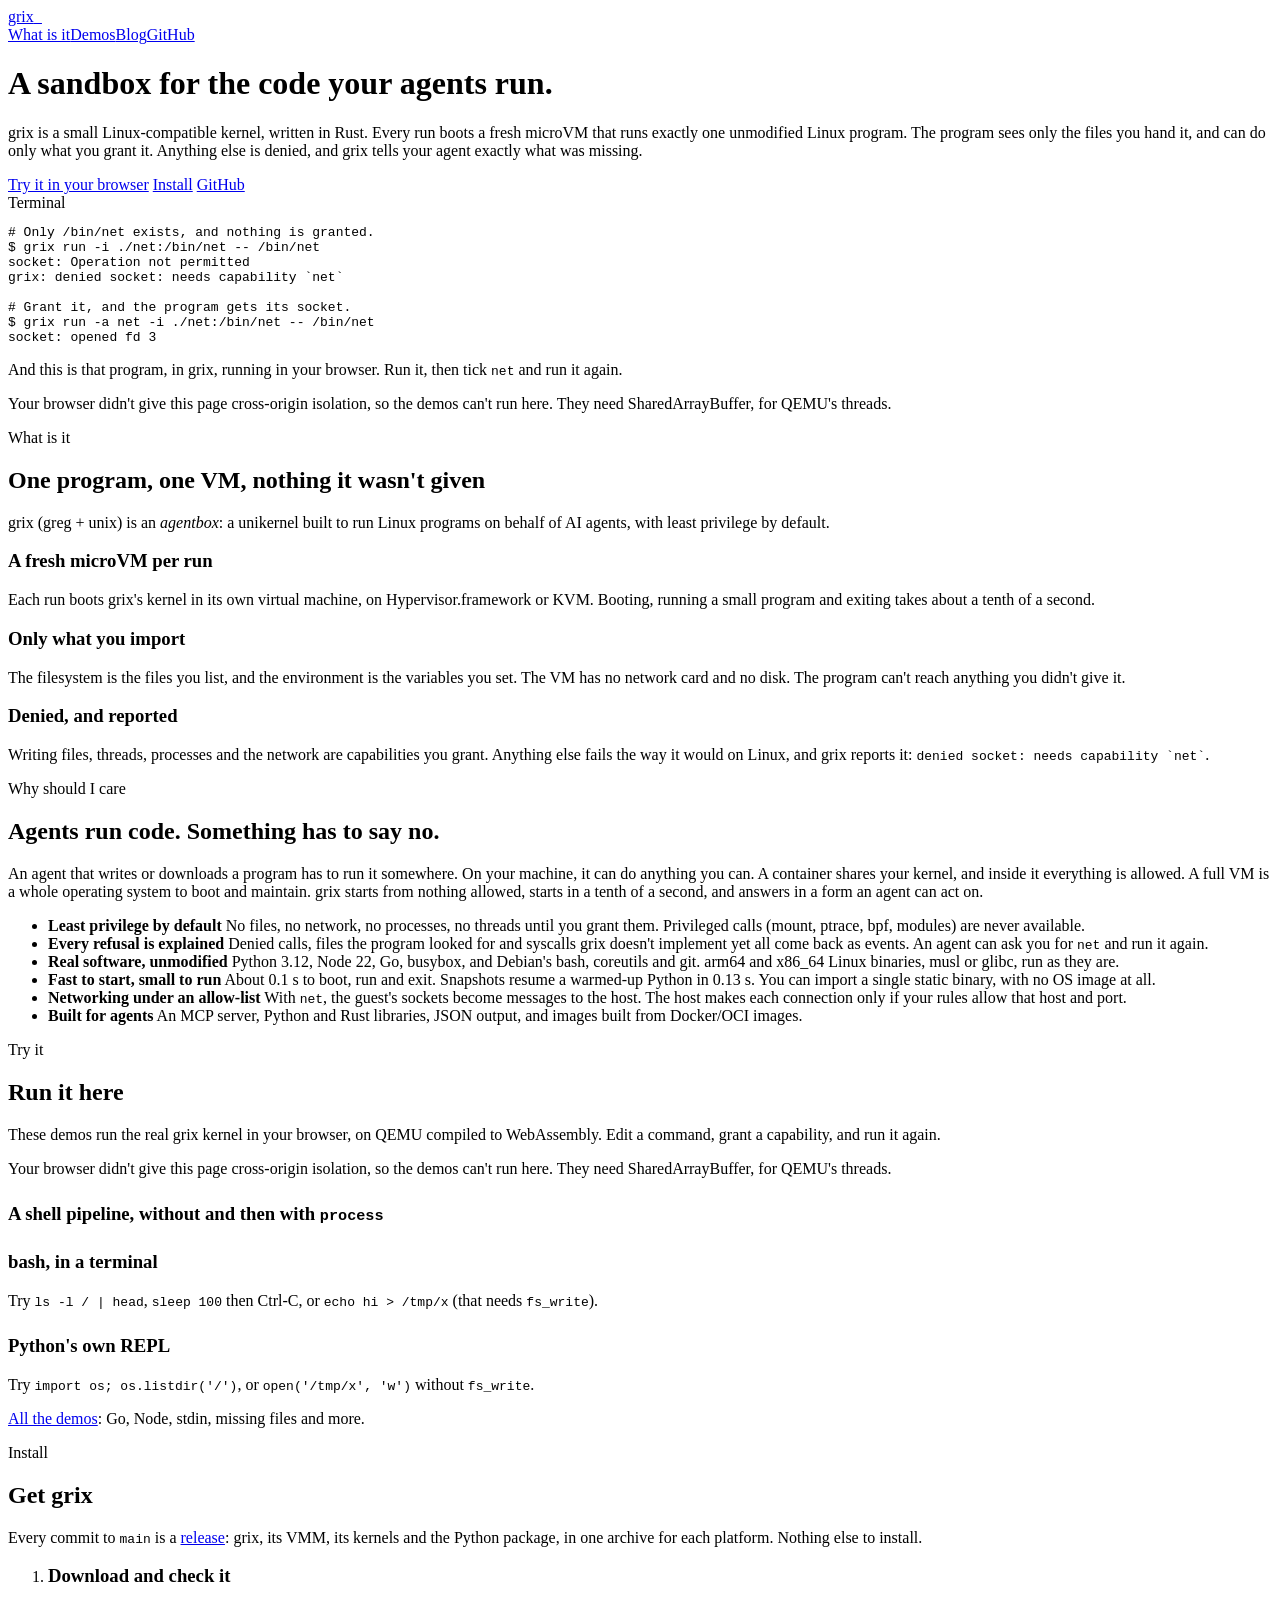
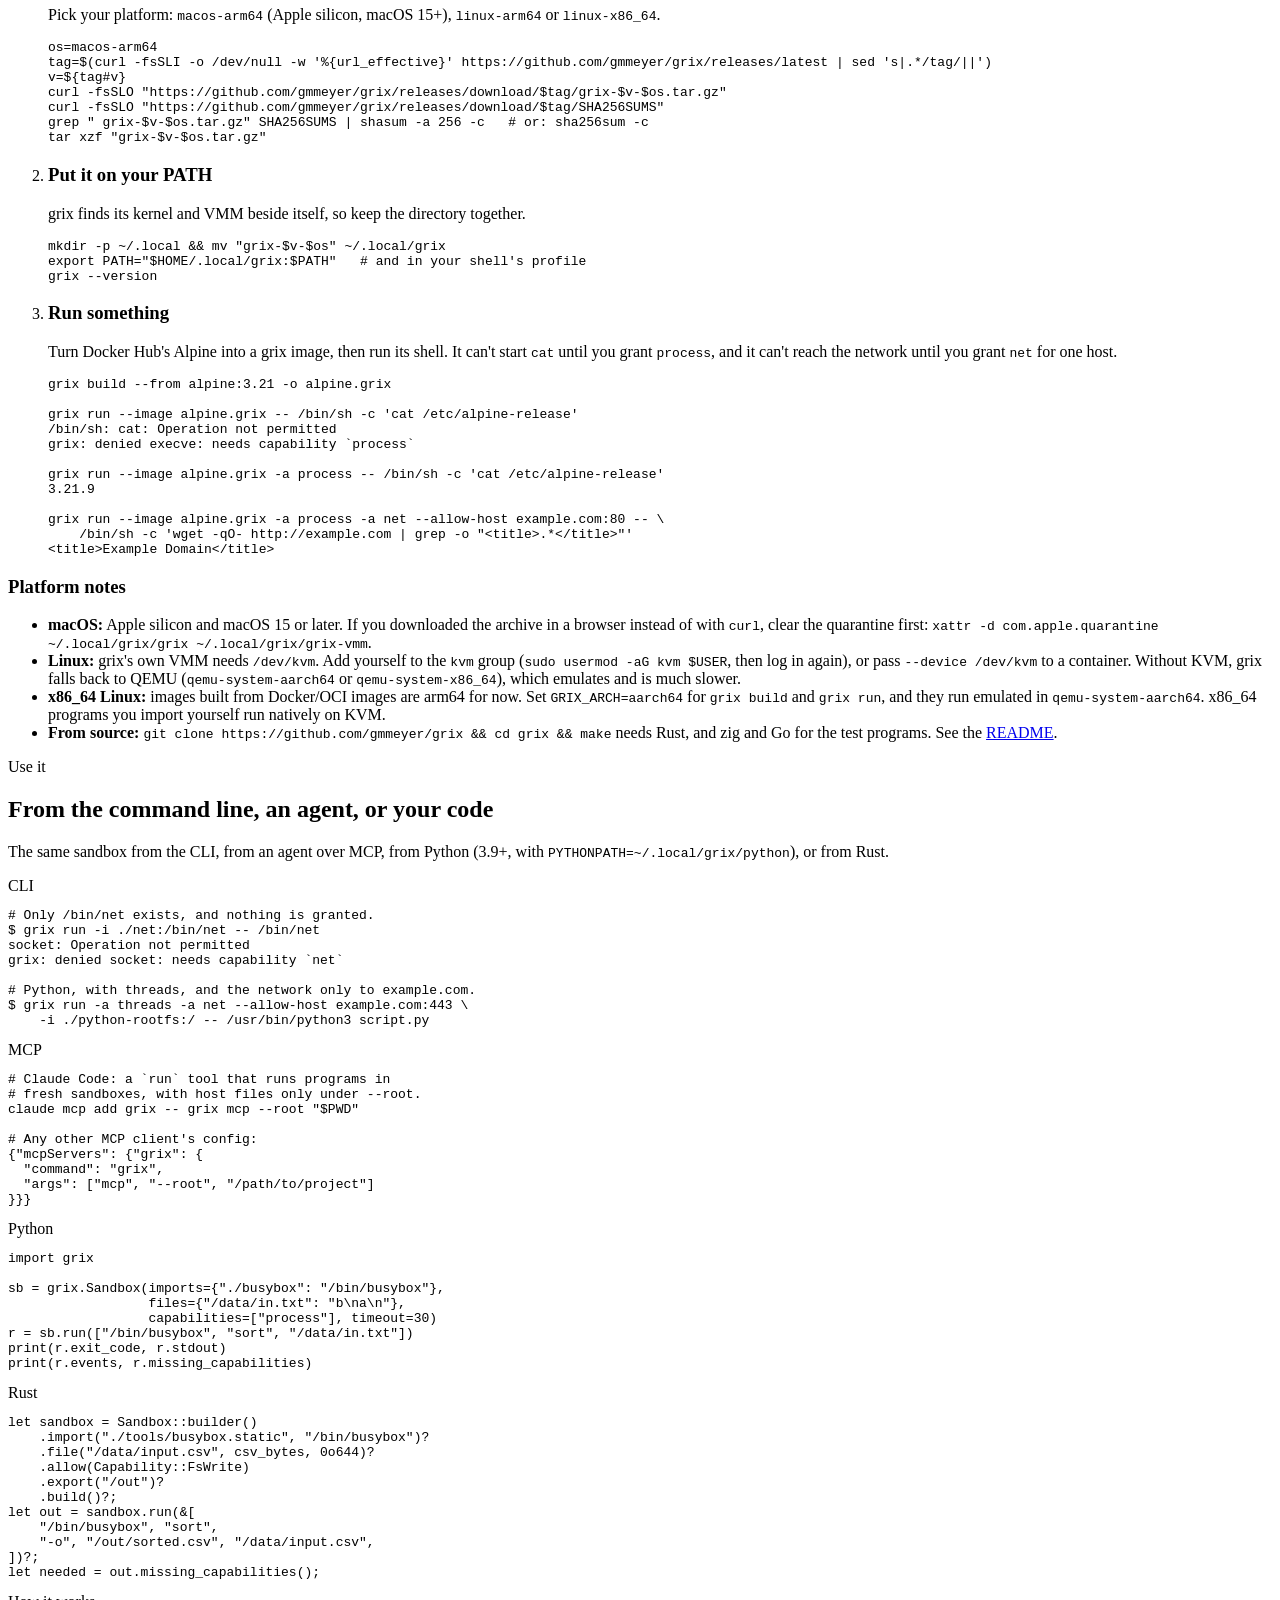
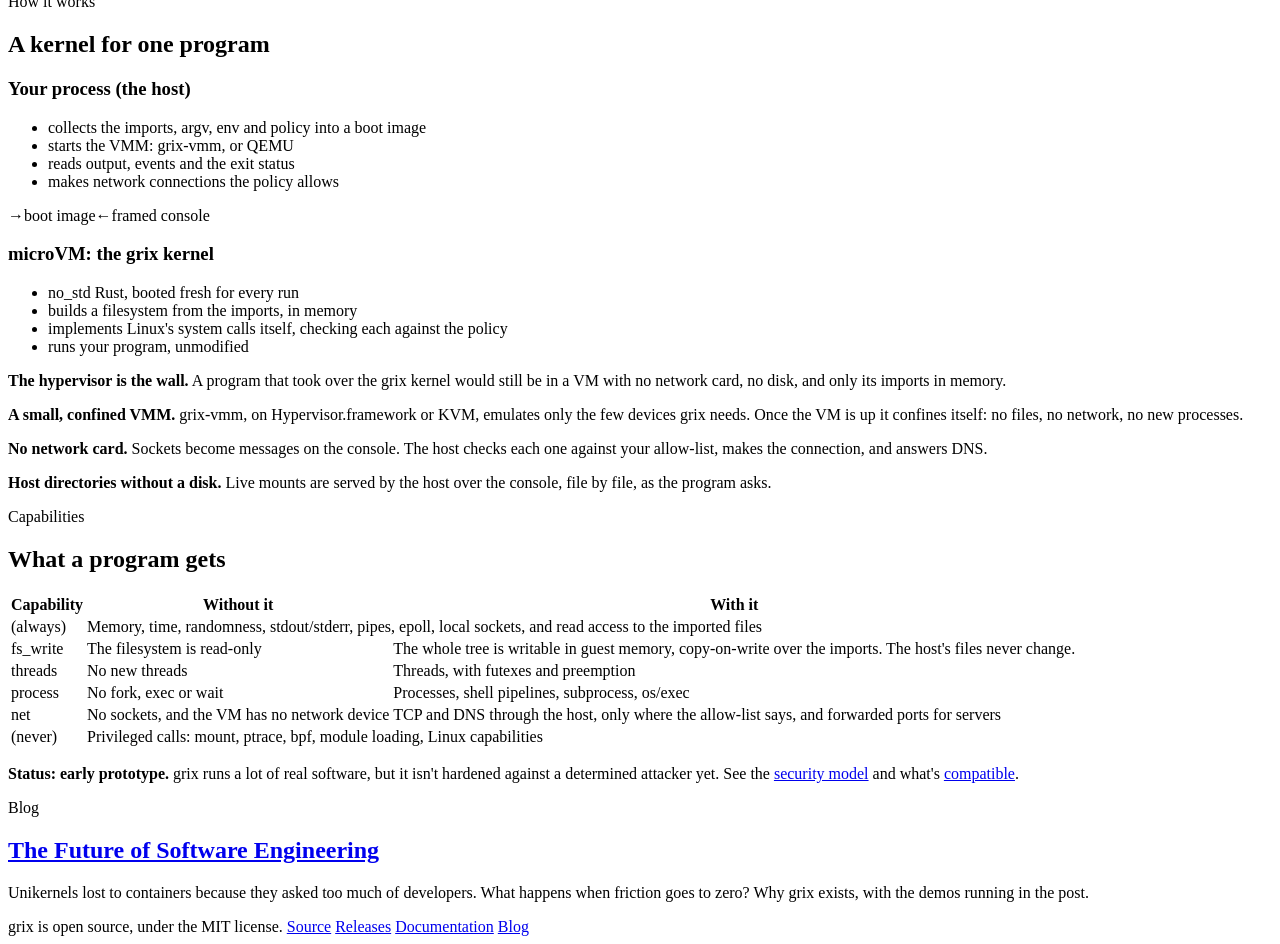
==== web/index.html @ 4836f851 "grixos.dev: Claude Code's MCP command in the MCP sample; samples that fit Run-on: Niteshift Co-Autho" ====
<!doctype html>
<html lang="en">
<head>
<meta charset="utf-8">
<meta name="viewport" content="width=device-width, initial-scale=1">
<title>grix: a sandbox for the code your agents run</title>
<meta name="description" content="grix: a sandbox for the code your agents run. A small Linux-compatible kernel in Rust that runs one program per microVM, with least privilege by default.">
<link rel="stylesheet" href="/site.css">
<script src="/coi-serviceworker.js"></script>
<script type="module" src="/grix-example.js"></script>
</head>
<body>
<header class="site-header"><div class="wrap">
  <a class="brand" href="/">grix<span>_</span></a>
  <nav class="site-nav"><a href="/#what" class="hide-sm">What is it</a><a href="/demos/">Demos</a><a href="/blog/">Blog</a><a href="https://github.com/gmmeyer/grix">GitHub</a></nav>
</div></header>
<main class="wrap">

<div class="hero">
  <div>
    <h1>A sandbox for the code your agents run.</h1>
    <p class="lead">grix is a small Linux-compatible kernel, written in Rust. Every run boots a fresh
    microVM that runs exactly one unmodified Linux program. The program sees only the files you hand it,
    and can do only what you grant it. Anything else is denied, and grix tells your agent exactly what
    was missing.</p>
    <div class="buttons">
      <a class="button primary" href="#try">Try it in your browser</a>
      <a class="button secondary" href="#install">Install</a>
      <a class="button secondary" href="https://github.com/gmmeyer/grix">GitHub</a>
    </div>
  </div>
  <div class="hero-demo">
    <div class="code"><div class="label">Terminal</div><pre><span class="c"># Only /bin/net exists, and nothing is granted.</span>
$ grix run -i ./net:/bin/net -- /bin/net
socket: Operation not permitted
<span class="deny">grix: denied socket: needs capability `net`</span>

<span class="c"># Grant it, and the program gets its socket.</span>
$ grix run -a net -i ./net:/bin/net -- /bin/net
socket: opened fd 3</pre></div>
    <grix-example command="/bin/net"
  caps="net"
  files='[{"src": "bin/net", "path": "/bin/net", "mode": 493}]'></grix-example>
    <p class="caption">And this is that program, in grix, running in your browser. Run it, then tick <code>net</code> and run it
    again.</p>
  </div>
</div>
<p class="isolation-warning" hidden>Your browser didn't give this page cross-origin isolation, so the demos can't run here. They need SharedArrayBuffer, for QEMU's threads.</p>

<section id="what">
  <div class="eyebrow">What is it</div>
  <h2>One program, one VM, nothing it wasn't given</h2>
  <p class="lead">grix (greg + unix) is an <em>agentbox</em>: a unikernel built to run Linux programs on
  behalf of AI agents, with least privilege by default.</p>
  <div class="cards">
    <div class="card"><h3>A fresh microVM per run</h3>
      <p>Each run boots grix's kernel in its own virtual machine, on Hypervisor.framework or KVM. Booting,
      running a small program and exiting takes about a tenth of a second.</p></div>
    <div class="card"><h3>Only what you import</h3>
      <p>The filesystem is the files you list, and the environment is the variables you set. The VM has
      no network card and no disk. The program can't reach anything you didn't give it.</p></div>
    <div class="card"><h3>Denied, and reported</h3>
      <p>Writing files, threads, processes and the network are capabilities you grant. Anything else fails
      the way it would on Linux, and grix reports it: <code>denied socket: needs capability `net`</code>.</p></div>
  </div>
</section>

<section id="why">
  <div class="eyebrow">Why should I care</div>
  <h2>Agents run code. Something has to say no.</h2>
  <p class="lead">An agent that writes or downloads a program has to run it somewhere. On your machine,
  it can do anything you can. A container shares your kernel, and inside it everything is allowed. A full
  VM is a whole operating system to boot and maintain. grix starts from nothing allowed, starts in a tenth
  of a second, and answers in a form an agent can act on.</p>
  <ul class="reasons">
    <li><strong>Least privilege by default</strong>
      <span>No files, no network, no processes, no threads until you grant them. Privileged calls (mount,
      ptrace, bpf, modules) are never available.</span></li>
    <li><strong>Every refusal is explained</strong>
      <span>Denied calls, files the program looked for and syscalls grix doesn't implement yet all come back
      as events. An agent can ask you for <code>net</code> and run it again.</span></li>
    <li><strong>Real software, unmodified</strong>
      <span>Python 3.12, Node 22, Go, busybox, and Debian's bash, coreutils and git. arm64 and x86_64
      Linux binaries, musl or glibc, run as they are.</span></li>
    <li><strong>Fast to start, small to run</strong>
      <span>About 0.1 s to boot, run and exit. Snapshots resume a warmed-up Python in 0.13 s. You can import
      a single static binary, with no OS image at all.</span></li>
    <li><strong>Networking under an allow-list</strong>
      <span>With <code>net</code>, the guest's sockets become messages to the host. The host makes each
      connection only if your rules allow that host and port.</span></li>
    <li><strong>Built for agents</strong>
      <span>An MCP server, Python and Rust libraries, JSON output, and images built from Docker/OCI
      images.</span></li>
  </ul>
</section>

<section id="try">
  <div class="eyebrow">Try it</div>
  <h2>Run it here</h2>
  <p class="lead">These demos run the real grix kernel in your browser, on QEMU compiled to WebAssembly.
  Edit a command, grant a capability, and run it again.</p>
  <p class="isolation-warning" hidden>Your browser didn't give this page cross-origin isolation, so the demos can't run here. They need SharedArrayBuffer, for QEMU's threads.</p>
  <h3 style="margin-top:1.6rem">A shell pipeline, without and then with <code>process</code></h3>
  <grix-example command="sh -c &#x27;echo hello world | tr a-z A-Z; seq 1 5 | sort -r | head -3; uname -a&#x27;"
  caps="process"
  env="PATH=/bin"
  files='[{"src": "bin/busybox", "path": "/bin/busybox", "mode": 493}, {"symlink": "busybox", "path": "/bin/sh"}, {"symlink": "busybox", "path": "/bin/cat"}, {"symlink": "busybox", "path": "/bin/ls"}, {"symlink": "busybox", "path": "/bin/tr"}, {"symlink": "busybox", "path": "/bin/sort"}, {"symlink": "busybox", "path": "/bin/uniq"}, {"symlink": "busybox", "path": "/bin/wc"}, {"symlink": "busybox", "path": "/bin/grep"}, {"symlink": "busybox", "path": "/bin/head"}, {"symlink": "busybox", "path": "/bin/seq"}, {"symlink": "busybox", "path": "/bin/sleep"}, {"symlink": "busybox", "path": "/bin/uname"}, {"symlink": "busybox", "path": "/bin/id"}, {"symlink": "busybox", "path": "/bin/ps"}, {"symlink": "busybox", "path": "/bin/yes"}, {"symlink": "busybox", "path": "/bin/env"}, {"symlink": "busybox", "path": "/bin/mkdir"}, {"symlink": "busybox", "path": "/bin/rm"}, {"symlink": "busybox", "path": "/bin/touch"}, {"symlink": "busybox", "path": "/bin/echo"}]'
  download="660 KB"></grix-example>
  <h3 style="margin-top:1.6rem">bash, in a terminal</h3>
  <p>Try <code>ls -l / | head</code>, <code>sleep 100</code> then Ctrl-C, or <code>echo hi &gt; /tmp/x</code>
  (that needs <code>fs_write</code>).</p>
  <grix-example command="bash"
  caps="process fs_write"
  allow="process"
  env='["PATH=/usr/local/bin:/usr/bin:/bin:/usr/sbin:/sbin", "HOME=/tmp", "TERM=xterm-256color", "PS1=grix:\\w\\$ "]'
  files='[{"tar": "rootfs/bash.tar.gz", "path": "/"}]'
  download="1.8 MB"
  tty></grix-example>
  <h3 style="margin-top:1.6rem">Python's own REPL</h3>
  <p>Try <code>import os; os.listdir('/')</code>, or <code>open('/tmp/x', 'w')</code> without
  <code>fs_write</code>.</p>
  <grix-example command="python3"
  caps="threads fs_write process net"
  allow="threads"
  env='["TERM=xterm-256color", "HOME=/tmp"]'
  files='[{"tar": "rootfs/python.tar.gz", "path": "/"}]'
  download="15 MB"
  tty memory="512"></grix-example>
  <p><a href="/demos/">All the demos</a>: Go, Node, stdin, missing files and more.</p>
</section>

<section id="install">
  <div class="eyebrow">Install</div>
  <h2>Get grix</h2>
  <p class="lead">Every commit to <code>main</code> is a <a href="https://github.com/gmmeyer/grix/releases">release</a>: grix, its
  VMM, its kernels and the Python package, in one archive for each platform. Nothing else to install.</p>

  <ol class="steps">
    <li>
      <h3>Download and check it</h3>
      <p>Pick your platform: <code>macos-arm64</code> (Apple silicon, macOS 15+), <code>linux-arm64</code> or
      <code>linux-x86_64</code>.</p>
      <div class="code"><pre>os=macos-arm64
tag=$(curl -fsSLI -o /dev/null -w '%{url_effective}' https://github.com/gmmeyer/grix/releases/latest | sed 's|.*/tag/||')
v=${tag#v}
curl -fsSLO "https://github.com/gmmeyer/grix/releases/download/$tag/grix-$v-$os.tar.gz"
curl -fsSLO "https://github.com/gmmeyer/grix/releases/download/$tag/SHA256SUMS"
grep " grix-$v-$os.tar.gz" SHA256SUMS | shasum -a 256 -c   <span class="c"># or: sha256sum -c</span>
tar xzf "grix-$v-$os.tar.gz"</pre></div>
    </li>
    <li>
      <h3>Put it on your PATH</h3>
      <p>grix finds its kernel and VMM beside itself, so keep the directory together.</p>
      <div class="code"><pre>mkdir -p ~/.local && mv "grix-$v-$os" ~/.local/grix
export PATH="$HOME/.local/grix:$PATH"   <span class="c"># and in your shell's profile</span>
grix --version</pre></div>
    </li>
    <li>
      <h3>Run something</h3>
      <p>Turn Docker Hub's Alpine into a grix image, then run its shell. It can't start <code>cat</code>
      until you grant <code>process</code>, and it can't reach the network until you grant <code>net</code>
      for one host.</p>
      <div class="code"><pre>grix build --from alpine:3.21 -o alpine.grix

grix run --image alpine.grix -- /bin/sh -c 'cat /etc/alpine-release'
<span class="c">/bin/sh: cat: Operation not permitted</span>
<span class="deny">grix: denied execve: needs capability `process`</span>

grix run --image alpine.grix -a process -- /bin/sh -c 'cat /etc/alpine-release'
<span class="c">3.21.9</span>

grix run --image alpine.grix -a process -a net --allow-host example.com:80 -- \
    /bin/sh -c 'wget -qO- http://example.com | grep -o "&lt;title&gt;.*&lt;/title&gt;"'
<span class="c">&lt;title&gt;Example Domain&lt;/title&gt;</span></pre></div>
    </li>
  </ol>

  <div class="platform-notes">
    <h3>Platform notes</h3>
    <ul>
      <li><strong>macOS:</strong> Apple silicon and macOS 15 or later. If you downloaded the archive in a
      browser instead of with <code>curl</code>, clear the quarantine first:
      <code>xattr -d com.apple.quarantine ~/.local/grix/grix ~/.local/grix/grix-vmm</code>.</li>
      <li><strong>Linux:</strong> grix's own VMM needs <code>/dev/kvm</code>. Add yourself to the
      <code>kvm</code> group (<code>sudo usermod -aG kvm $USER</code>, then log in again), or pass
      <code>--device /dev/kvm</code> to a container. Without KVM, grix falls back to QEMU
      (<code>qemu-system-aarch64</code> or <code>qemu-system-x86_64</code>), which emulates and is much
      slower.</li>
      <li><strong>x86_64 Linux:</strong> images built from Docker/OCI images are arm64 for now. Set
      <code>GRIX_ARCH=aarch64</code> for <code>grix build</code> and <code>grix run</code>, and they run
      emulated in <code>qemu-system-aarch64</code>. x86_64 programs you import yourself run natively on
      KVM.</li>
      <li><strong>From source:</strong> <code>git clone https://github.com/gmmeyer/grix &amp;&amp; cd grix &amp;&amp; make</code>
      needs Rust, and zig and Go for the test programs. See the
      <a href="https://github.com/gmmeyer/grix#quick-start">README</a>.</li>
    </ul>
  </div>
</section>

<section id="use">
  <div class="eyebrow">Use it</div>
  <h2>From the command line, an agent, or your code</h2>
  <p class="lead">The same sandbox from the CLI, from an agent over MCP, from Python (3.9+, with
  <code>PYTHONPATH=~/.local/grix/python</code>), or from Rust.</p>
  <div class="code-grid">
    <div class="code"><div class="label">CLI</div><pre><span class="c"># Only /bin/net exists, and nothing is granted.</span>
$ grix run -i ./net:/bin/net -- /bin/net
socket: Operation not permitted
<span class="deny">grix: denied socket: needs capability `net`</span>

<span class="c"># Python, with threads, and the network only to example.com.</span>
$ grix run -a threads -a net --allow-host example.com:443 \
    -i ./python-rootfs:/ -- /usr/bin/python3 script.py</pre></div>
    <div class="code"><div class="label">MCP</div><pre><span class="c"># Claude Code: a `run` tool that runs programs in
# fresh sandboxes, with host files only under --root.</span>
claude mcp add grix -- grix mcp --root "$PWD"

<span class="c"># Any other MCP client's config:</span>
{"mcpServers": {"grix": {
  "command": "grix",
  "args": ["mcp", "--root", "/path/to/project"]
}}}</pre></div>
    <div class="code"><div class="label">Python</div><pre>import grix

sb = grix.Sandbox(imports={"./busybox": "/bin/busybox"},
                  files={"/data/in.txt": "b\na\n"},
                  capabilities=["process"], timeout=30)
r = sb.run(["/bin/busybox", "sort", "/data/in.txt"])
print(r.exit_code, r.stdout)
print(r.events, r.missing_capabilities)</pre></div>
    <div class="code"><div class="label">Rust</div><pre>let sandbox = Sandbox::builder()
    .import("./tools/busybox.static", "/bin/busybox")?
    .file("/data/input.csv", csv_bytes, 0o644)?
    .allow(Capability::FsWrite)
    .export("/out")?
    .build()?;
let out = sandbox.run(&amp;[
    "/bin/busybox", "sort",
    "-o", "/out/sorted.csv", "/data/input.csv",
])?;
let needed = out.missing_capabilities();</pre></div>
  </div>
</section>

<section id="how">
  <div class="eyebrow">How it works</div>
  <h2>A kernel for one program</h2>
  <div class="diagram">
    <div class="box"><h3>Your process (the host)</h3><ul>
      <li>collects the imports, argv, env and policy into a boot image</li>
      <li>starts the VMM: grix-vmm, or QEMU</li>
      <li>reads output, events and the exit status</li>
      <li>makes network connections the policy allows</li></ul></div>
    <div class="arrows"><span><b>→</b>boot image</span><span><b>←</b>framed console</span></div>
    <div class="box vm"><h3>microVM: the grix kernel</h3><ul>
      <li>no_std Rust, booted fresh for every run</li>
      <li>builds a filesystem from the imports, in memory</li>
      <li>implements Linux's system calls itself, checking each against the policy</li>
      <li>runs your program, unmodified</li></ul></div>
  </div>
  <div class="points">
    <p><strong>The hypervisor is the wall.</strong> A program that took over the grix kernel would still be in
    a VM with no network card, no disk, and only its imports in memory.</p>
    <p><strong>A small, confined VMM.</strong> grix-vmm, on Hypervisor.framework or KVM, emulates only the few devices grix needs.
    Once the VM is up it confines itself: no files, no network, no new processes.</p>
    <p><strong>No network card.</strong> Sockets become messages on the console. The host checks each one
    against your allow-list, makes the connection, and answers DNS.</p>
    <p><strong>Host directories without a disk.</strong> Live mounts are served by the host over the console,
    file by file, as the program asks.</p>
  </div>
</section>

<section id="capabilities">
  <div class="eyebrow">Capabilities</div>
  <h2>What a program gets</h2>
  <div class="table-wrap"><table>
    <tr><th>Capability</th><th>Without it</th><th>With it</th></tr>
    <tr><td>(always)</td><td colspan="2">Memory, time, randomness, stdout/stderr, pipes, epoll, local sockets, and read access to the imported files</td></tr>
    <tr><td>fs_write</td><td>The filesystem is read-only</td><td>The whole tree is writable in guest memory, copy-on-write over the imports. The host's files never change.</td></tr>
    <tr><td>threads</td><td>No new threads</td><td>Threads, with futexes and preemption</td></tr>
    <tr><td>process</td><td>No fork, exec or wait</td><td>Processes, shell pipelines, subprocess, os/exec</td></tr>
    <tr><td>net</td><td>No sockets, and the VM has no network device</td><td>TCP and DNS through the host, only where the allow-list says, and forwarded ports for servers</td></tr>
    <tr><td>(never)</td><td colspan="2">Privileged calls: mount, ptrace, bpf, module loading, Linux capabilities</td></tr>
  </table></div>
  <p class="note"><strong>Status: early prototype.</strong> grix runs a lot of real software, but it isn't
  hardened against a determined attacker yet. See the <a href="https://github.com/gmmeyer/grix#security-model">security model</a>
  and what's <a href="https://github.com/gmmeyer/grix#compatibility">compatible</a>.</p>
</section>

<section id="blog">
  <div class="eyebrow">Blog</div>
  <h2><a href="/blog/unikernels/">The Future of Software Engineering</a></h2>
  <p class="lead">Unikernels lost to containers because they asked too much of developers. What happens
  when friction goes to zero? Why grix exists, with the demos running in the post.</p>
</section>

</main>
<footer class="site-footer"><div class="wrap">
  <span>grix is open source, under the MIT license.</span>
  <a href="https://github.com/gmmeyer/grix">Source</a>
  <a href="https://github.com/gmmeyer/grix/releases">Releases</a>
  <a href="https://github.com/gmmeyer/grix#readme">Documentation</a>
  <a href="/blog/">Blog</a>
</div></footer>
<script>
  // The demos need SharedArrayBuffer (QEMU's threads); say so where the
  // page couldn't get it.
  if (!crossOriginIsolated) {
    for (const el of document.querySelectorAll('.isolation-warning')) el.hidden = false;
  }
</script>
</body>
</html>
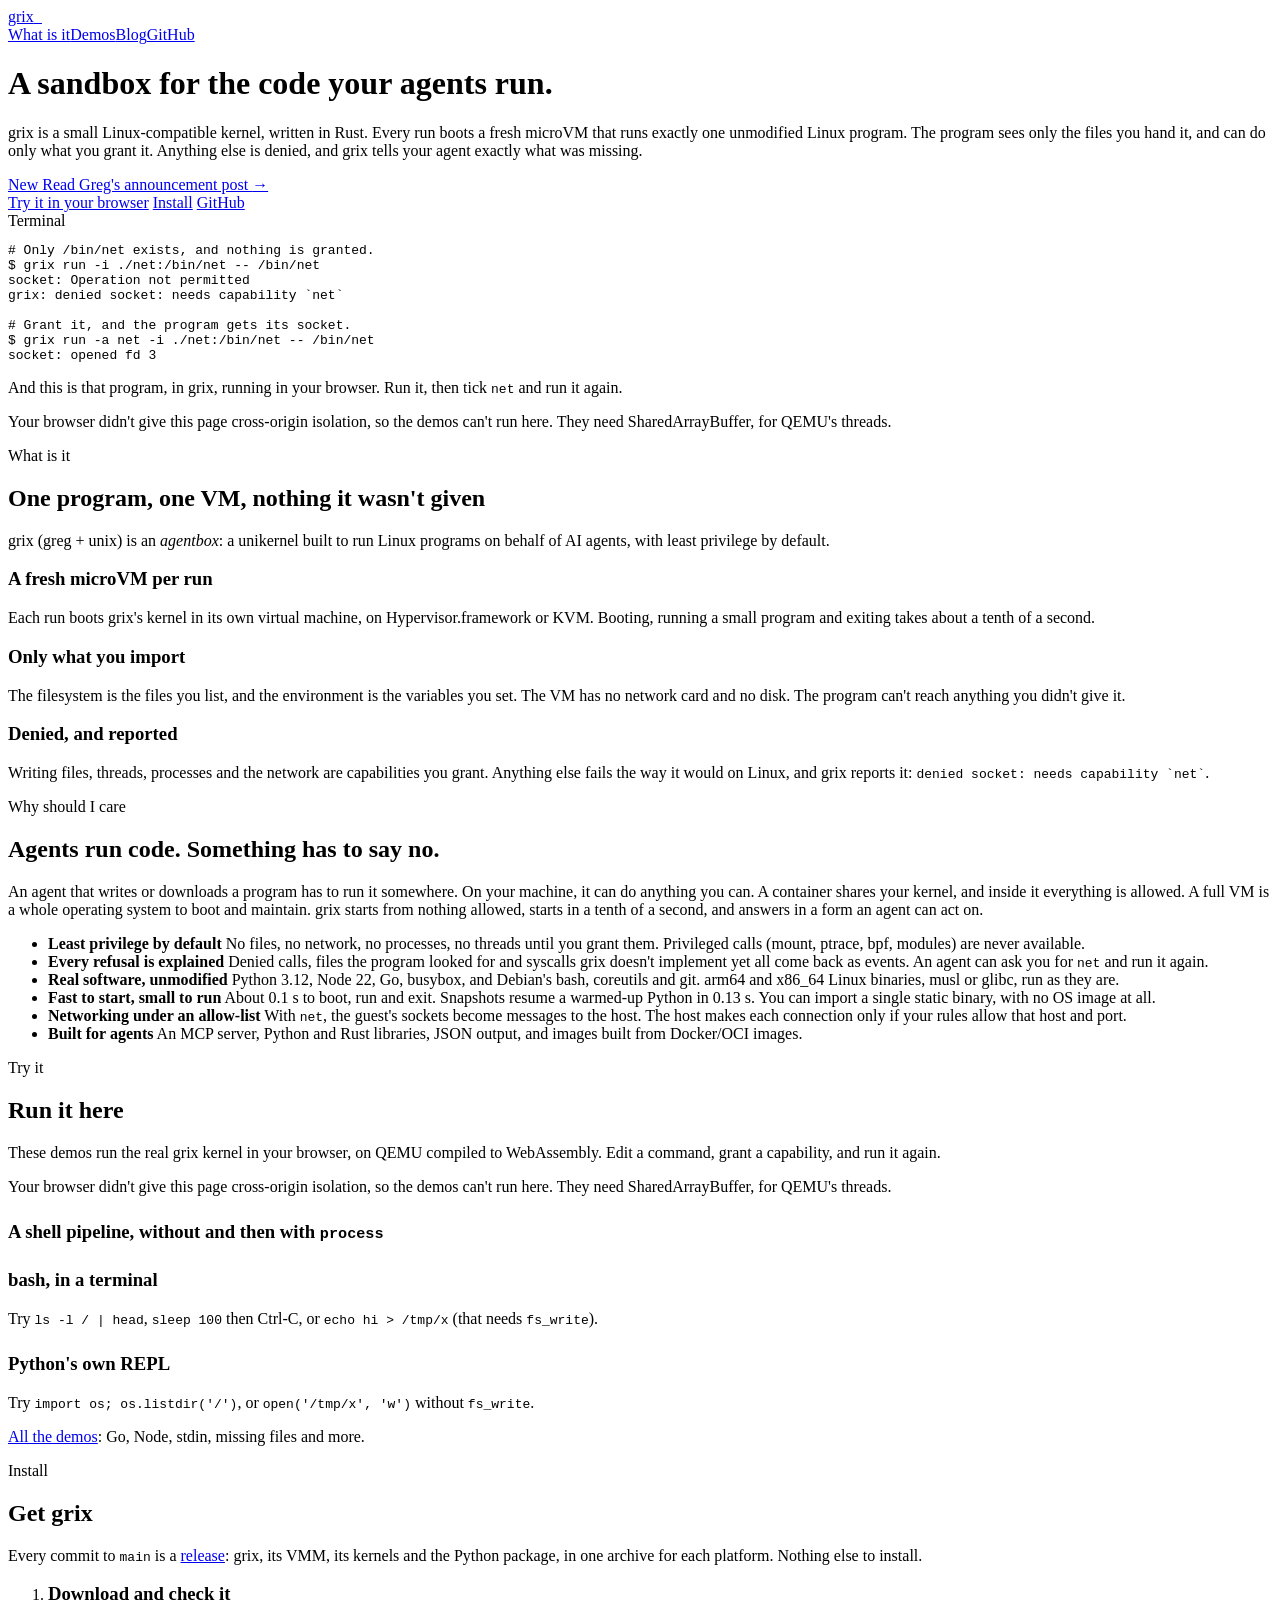
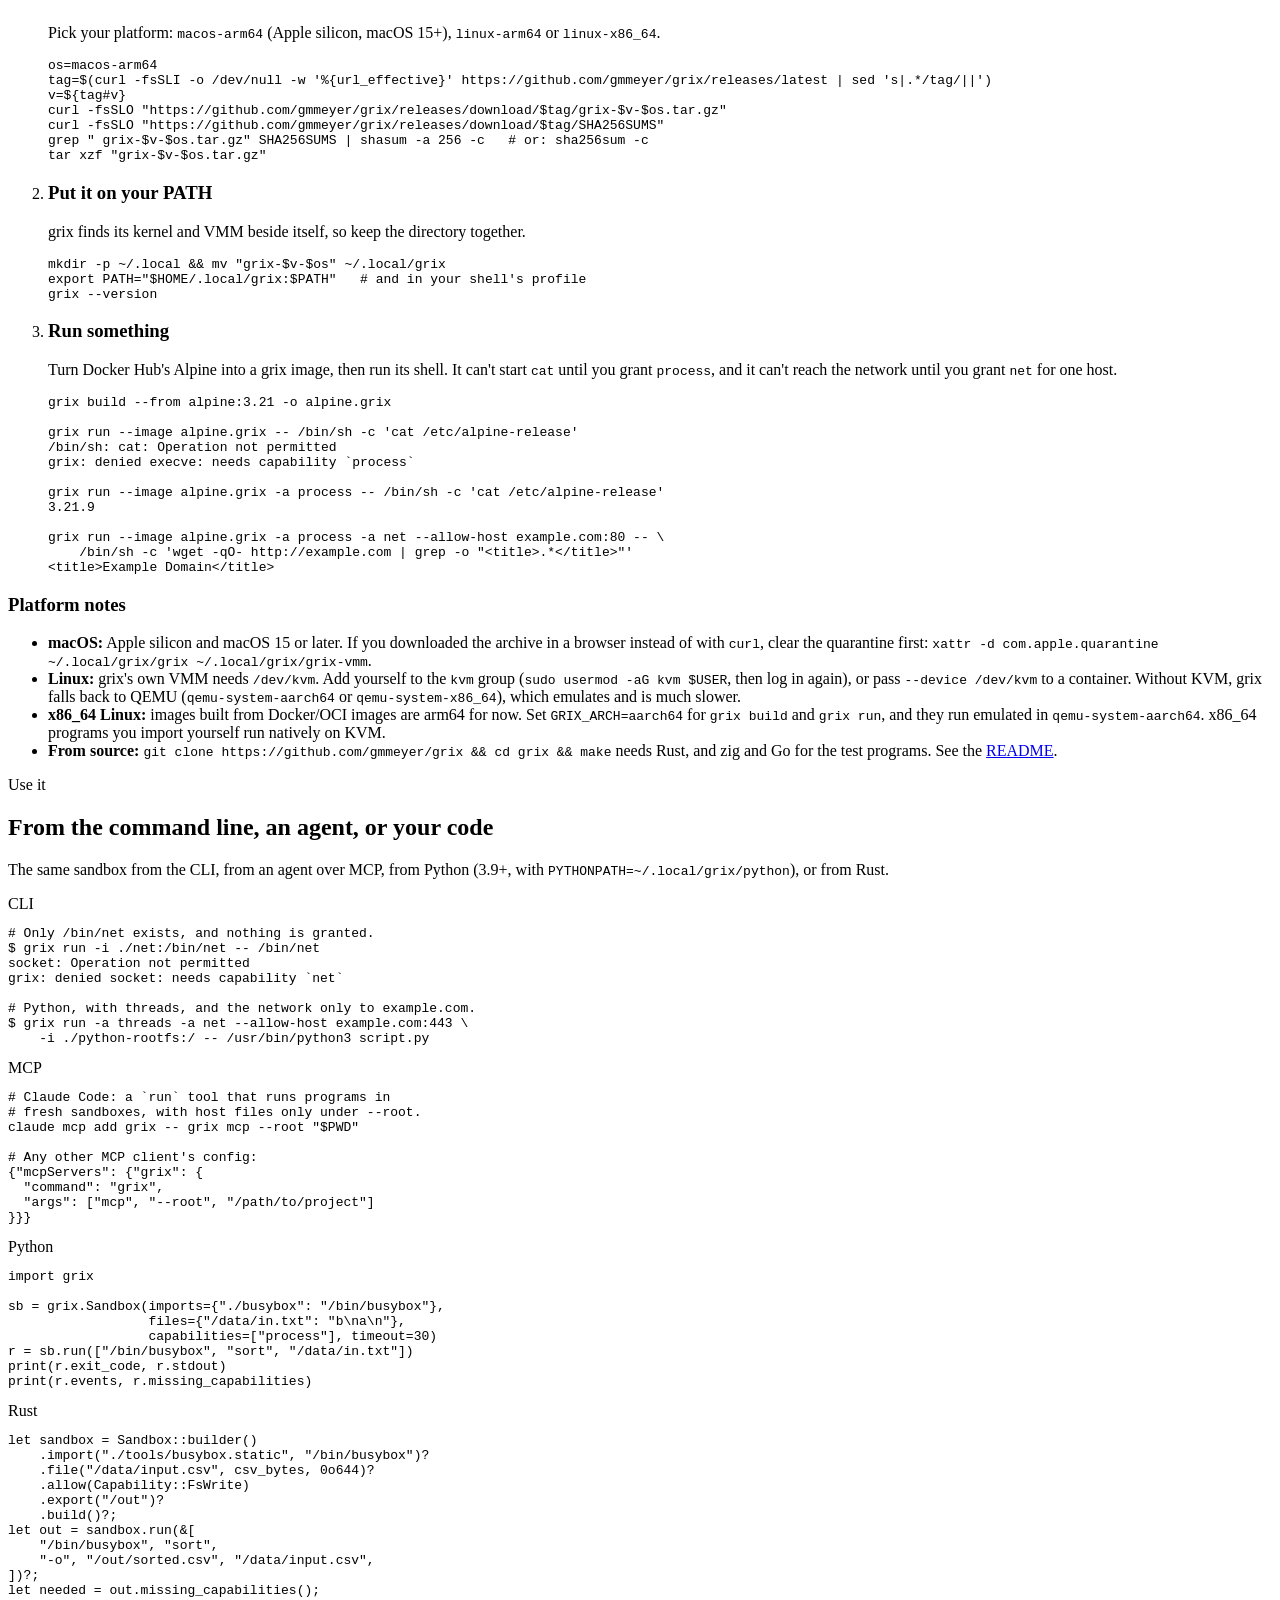
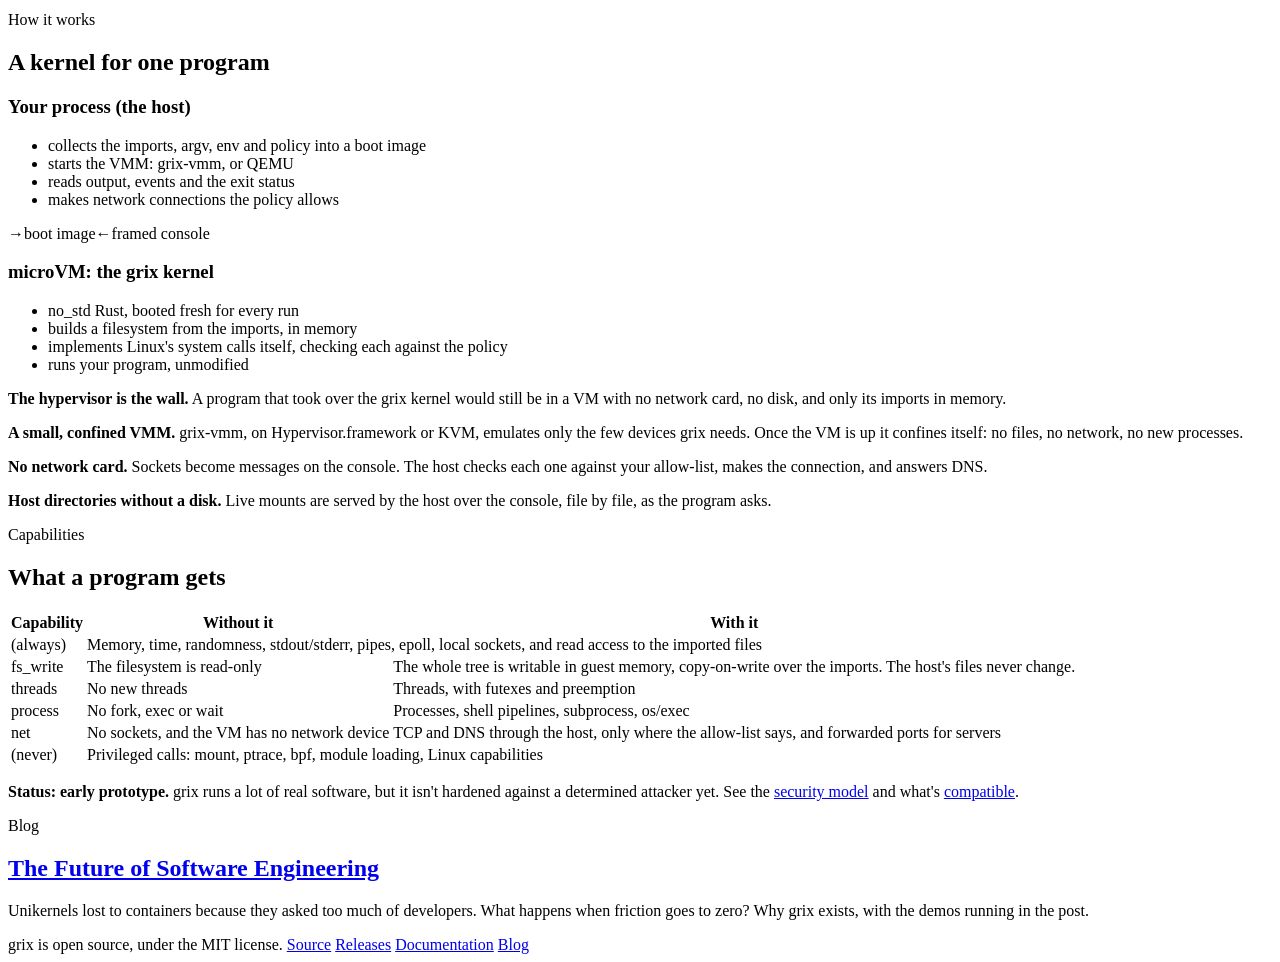
==== commit 5f19c2f1: "grixos.dev: an announcement link in the hero; fresh code after each deploy The hero links to Greg's " ====
--- a/web/index.html
+++ b/web/index.html
@@ -23,6 +23,8 @@
     microVM that runs exactly one unmodified Linux program. The program sees only the files you hand it,
     and can do only what you grant it. Anything else is denied, and grix tells your agent exactly what
     was missing.</p>
+    <a class="announce" href="/blog/unikernels/"><span class="tag">New</span>
+      Read Greg's announcement post <span aria-hidden="true">→</span></a>
     <div class="buttons">
       <a class="button primary" href="#try">Try it in your browser</a>
       <a class="button secondary" href="#install">Install</a>
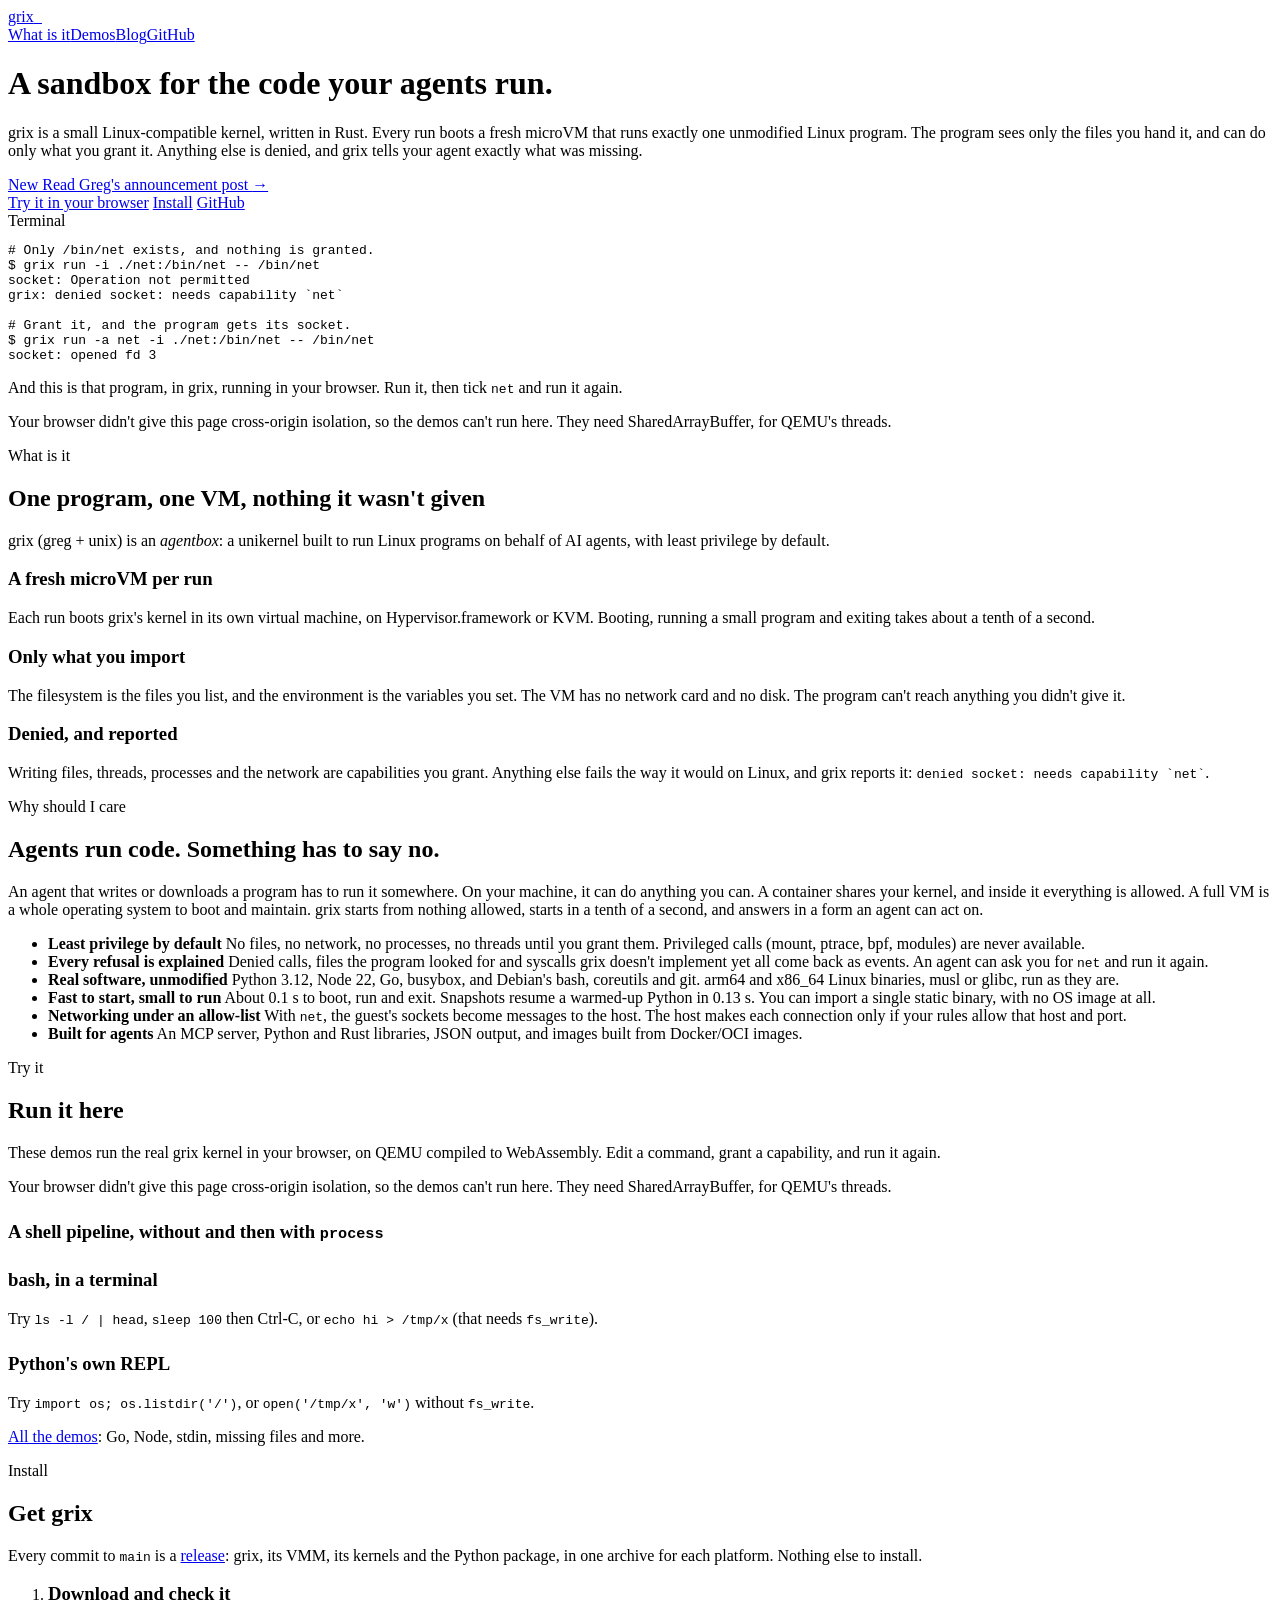
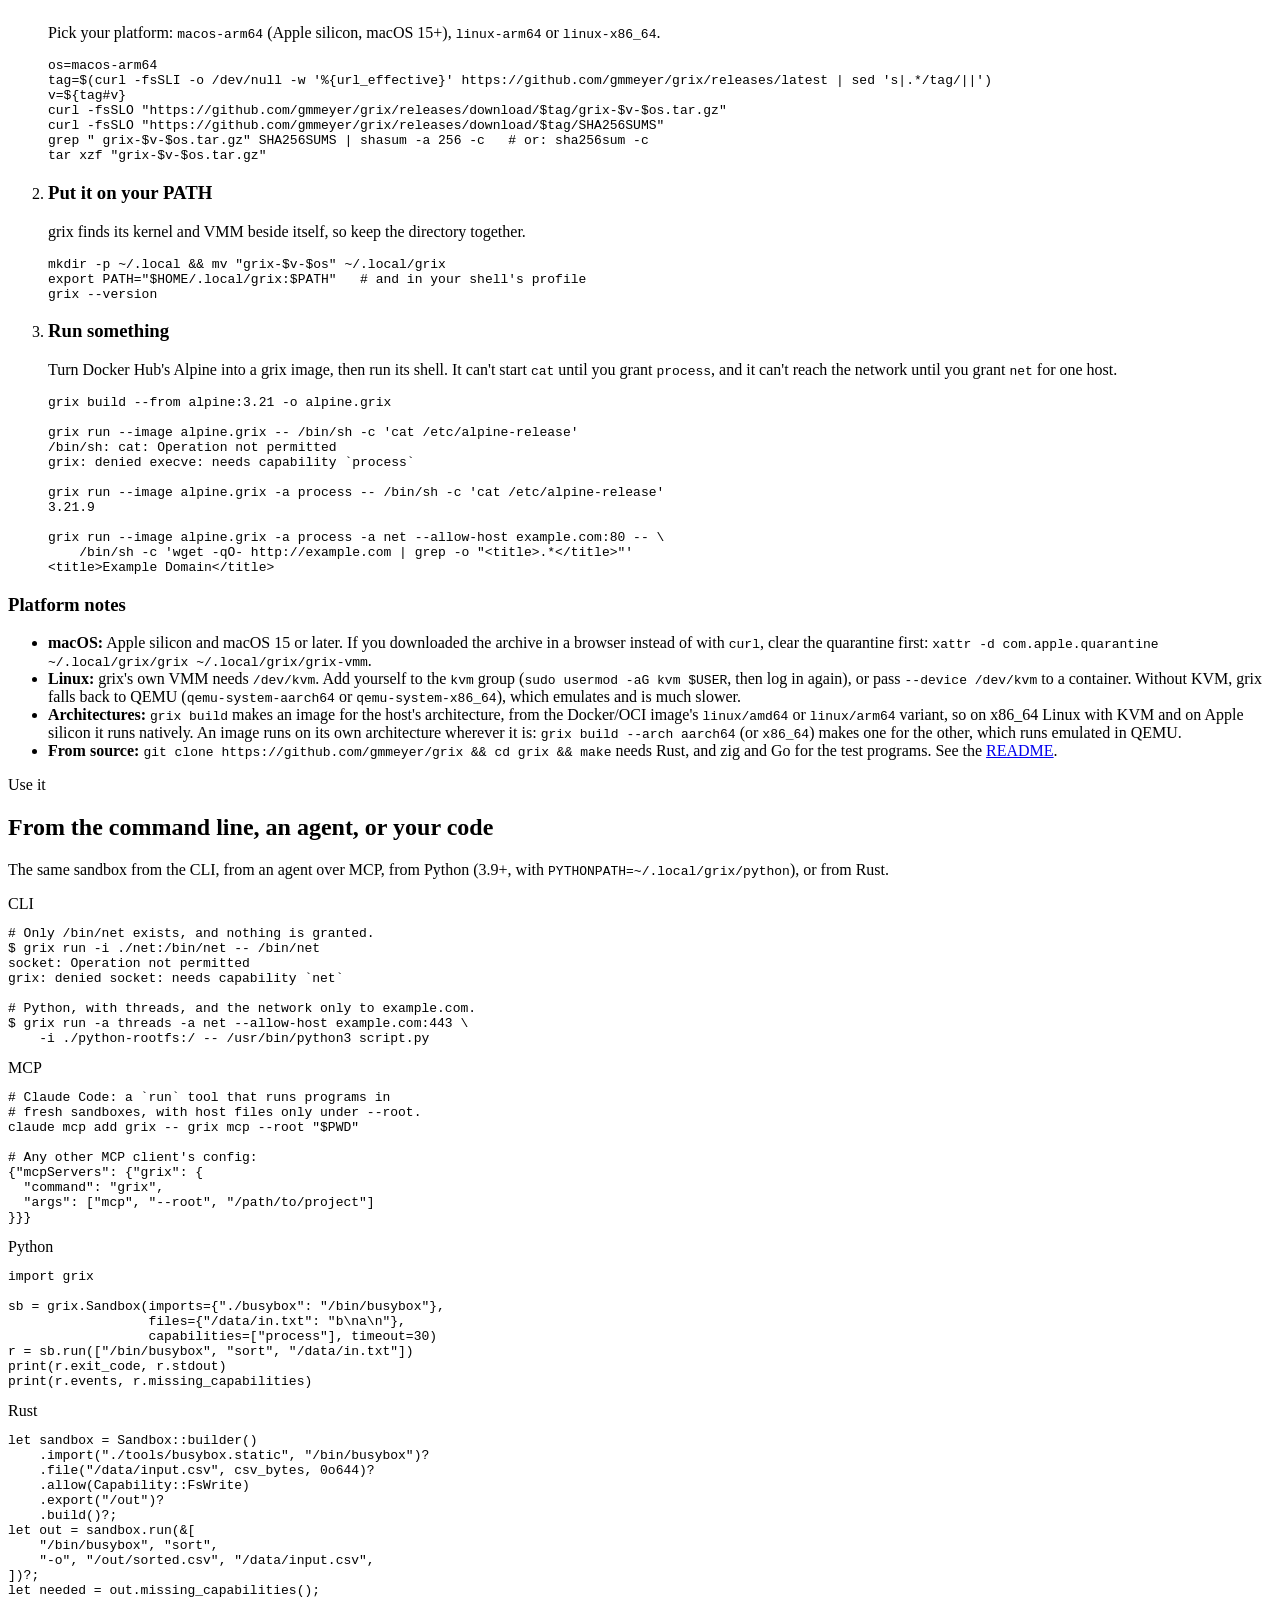
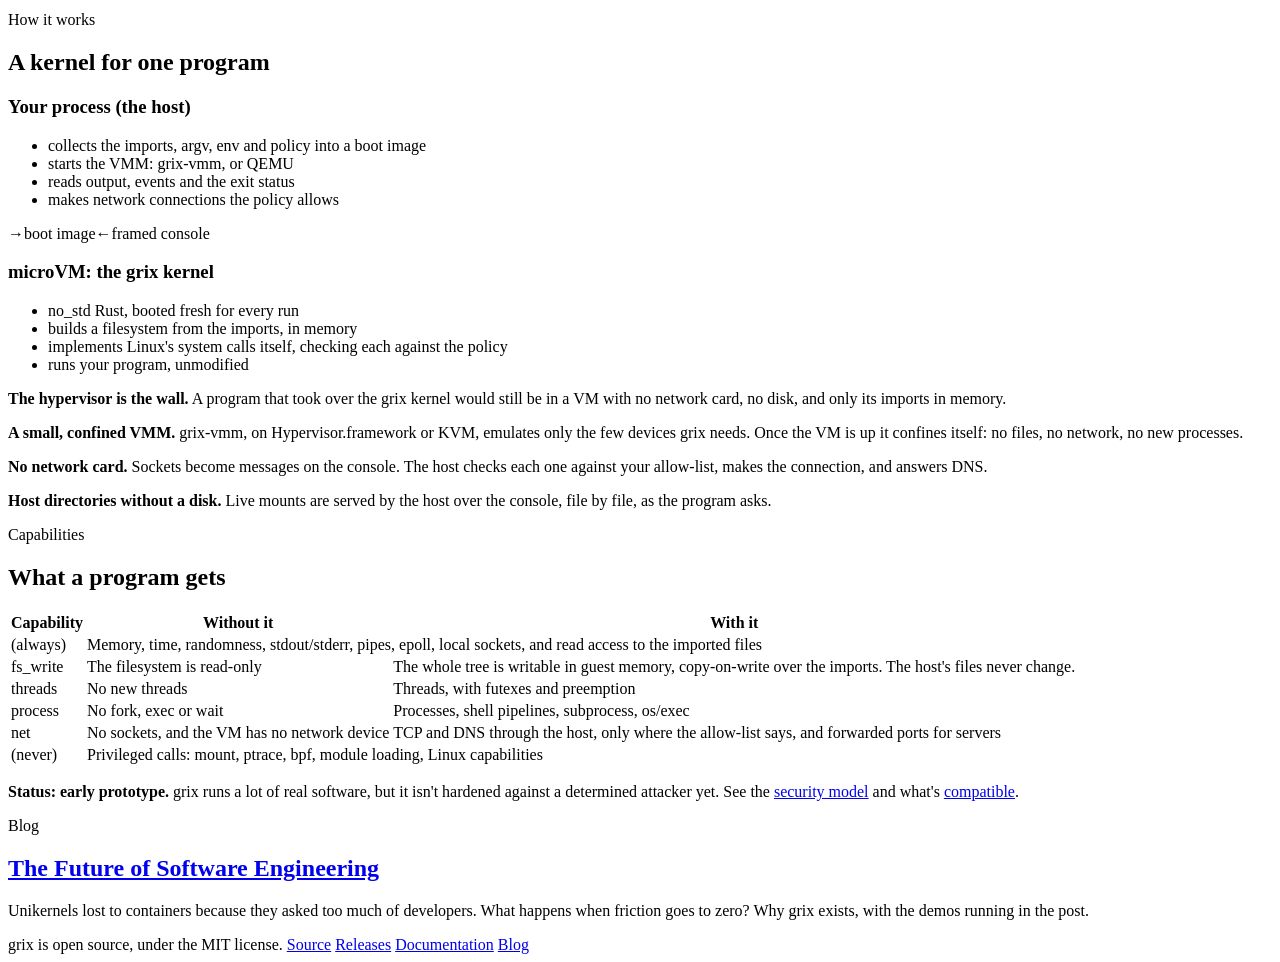
==== commit e4ca31f2: "Docs and x86 CI for images per architecture (0.0.31) README, AGENTS.md and TODO.md say what an image" ====
--- a/web/index.html
+++ b/web/index.html
@@ -5,6 +5,9 @@
 <meta name="viewport" content="width=device-width, initial-scale=1">
 <title>grix: a sandbox for the code your agents run</title>
 <meta name="description" content="grix: a sandbox for the code your agents run. A small Linux-compatible kernel in Rust that runs one program per microVM, with least privilege by default.">
+<link rel="icon" href="/favicon.svg" type="image/svg+xml">
+<link rel="icon" href="/favicon-32.png" sizes="32x32" type="image/png">
+<link rel="apple-touch-icon" href="/apple-touch-icon.png">
 <link rel="stylesheet" href="/site.css">
 <script src="/coi-serviceworker.js"></script>
 <script type="module" src="/grix-example.js"></script>
@@ -188,10 +191,11 @@
       <code>--device /dev/kvm</code> to a container. Without KVM, grix falls back to QEMU
       (<code>qemu-system-aarch64</code> or <code>qemu-system-x86_64</code>), which emulates and is much
       slower.</li>
-      <li><strong>x86_64 Linux:</strong> images built from Docker/OCI images are arm64 for now. Set
-      <code>GRIX_ARCH=aarch64</code> for <code>grix build</code> and <code>grix run</code>, and they run
-      emulated in <code>qemu-system-aarch64</code>. x86_64 programs you import yourself run natively on
-      KVM.</li>
+      <li><strong>Architectures:</strong> <code>grix build</code> makes an image for the host's
+      architecture, from the Docker/OCI image's <code>linux/amd64</code> or <code>linux/arm64</code>
+      variant, so on x86_64 Linux with KVM and on Apple silicon it runs natively. An image runs on its own
+      architecture wherever it is: <code>grix build --arch aarch64</code> (or <code>x86_64</code>) makes one
+      for the other, which runs emulated in QEMU.</li>
       <li><strong>From source:</strong> <code>git clone https://github.com/gmmeyer/grix &amp;&amp; cd grix &amp;&amp; make</code>
       needs Rust, and zig and Go for the test programs. See the
       <a href="https://github.com/gmmeyer/grix#quick-start">README</a>.</li>
